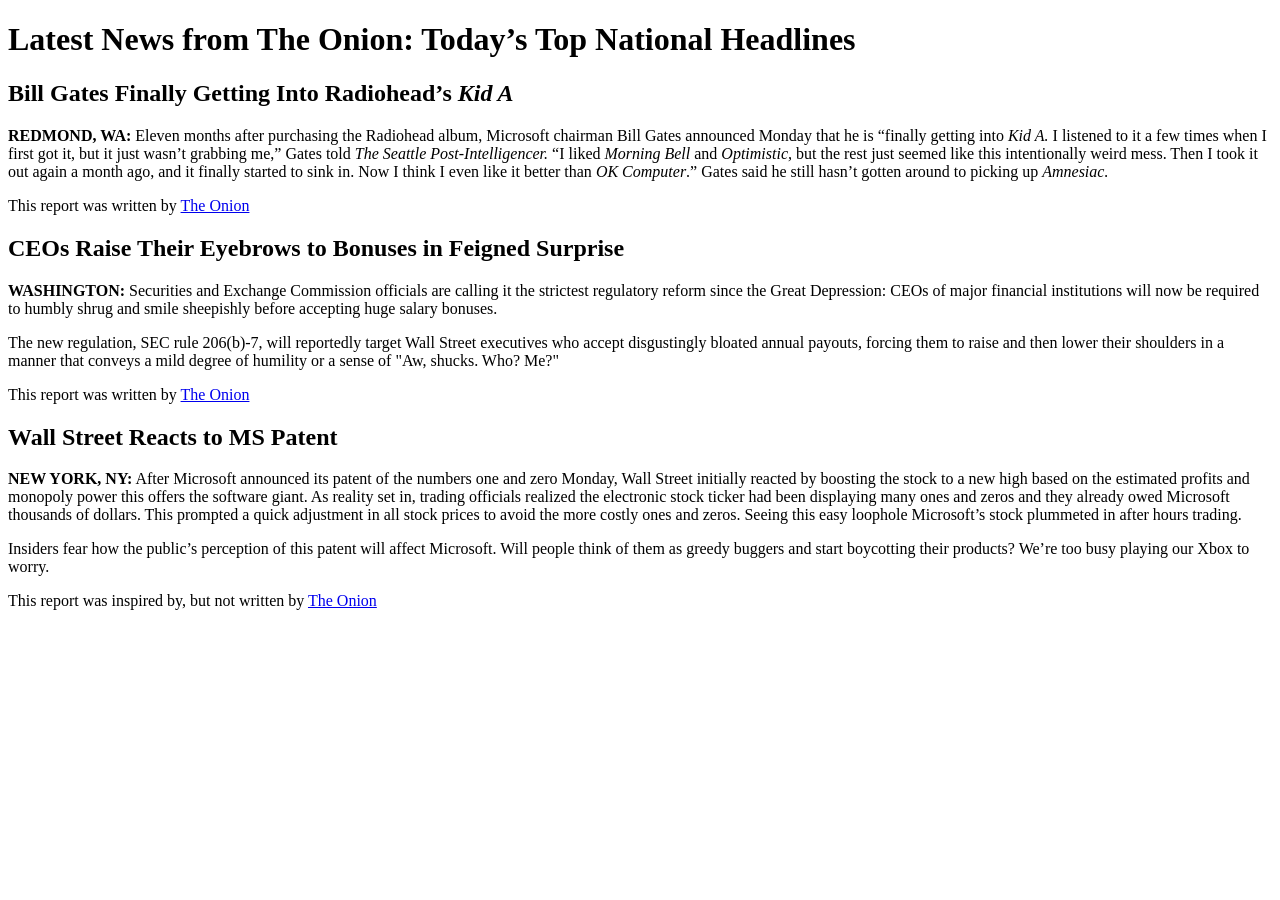
==== day-01/index.html @ 4486b1a7 "init" ====
<!DOCTYPE html>
<html lang="en">
<head>
	<meta charset="UTF-8">
	<title>The Onion - Today’s Top Stories</title>
</head>
<body>
	<h1>
		Latest News from The Onion:
		Today’s Top National Headlines
	</h1>
	
	<h2>Bill Gates Finally Getting Into Radiohead’s <em>Kid A</em></h2>
	<p><strong>REDMOND, WA:</strong> Eleven months after purchasing the Radiohead album, Microsoft chairman Bill Gates announced Monday that he is “finally getting into <em>Kid A.</em> I listened to it a few times when I first got it, but it just wasn’t grabbing me,” Gates told <em>The Seattle Post-Intelligencer.</em> “I liked <em>Morning Bell</em> and <em>Optimistic,</em> but the rest just seemed like this intentionally weird mess. Then I took it out again a month ago, and it finally started to sink in. Now I think I even like it better than <em>OK Computer</em>.” Gates said he still hasn’t gotten around to picking up <em>Amnesiac.</em></p>
	<p>This report was written by <a href="https://www.theonion.com" target="_blank">The Onion</a></p>
	
	<h2>CEOs Raise Their Eyebrows to Bonuses in Feigned Surprise</h2>
	<p><strong>WASHINGTON:</strong> Securities and Exchange Commission officials are calling it the strictest regulatory reform since the Great Depression: CEOs of major financial institutions will now be required to humbly shrug and smile sheepishly before accepting huge salary bonuses.</p>
	<p>The new regulation, SEC rule 206(b)-7, will reportedly target Wall Street executives who accept disgustingly bloated annual payouts, forcing them to raise and then lower their shoulders in a manner that conveys a mild degree of humility or a sense of "Aw, shucks. Who? Me?"</p>
	<p>This report was written by <a href="https://www.theonion.com" target="_blank">The Onion</a></p>
	
	<h2>Wall Street Reacts to MS Patent</h2>
	<p><strong>NEW YORK, NY:</strong> After Microsoft announced its patent of the numbers one and zero Monday, Wall Street initially reacted by boosting the stock to a new high based on the estimated profits and monopoly power this offers the software giant. As reality set in, trading officials realized the electronic stock ticker had been displaying many ones and zeros and they already owed Microsoft thousands of dollars. This prompted a quick adjustment in all stock prices to avoid the more costly ones and zeros. Seeing this easy loophole Microsoft’s stock plummeted in after hours trading.</p>
	<p>Insiders fear how the public’s perception of this patent will affect Microsoft. Will people think of them as greedy buggers and start boycotting their products? We’re too busy playing our Xbox to worry.</p>
	<p>This report was inspired by, but not written by <a href="https://www.theonion.com" target="_blank">The Onion</a></p>
</body>
</html>
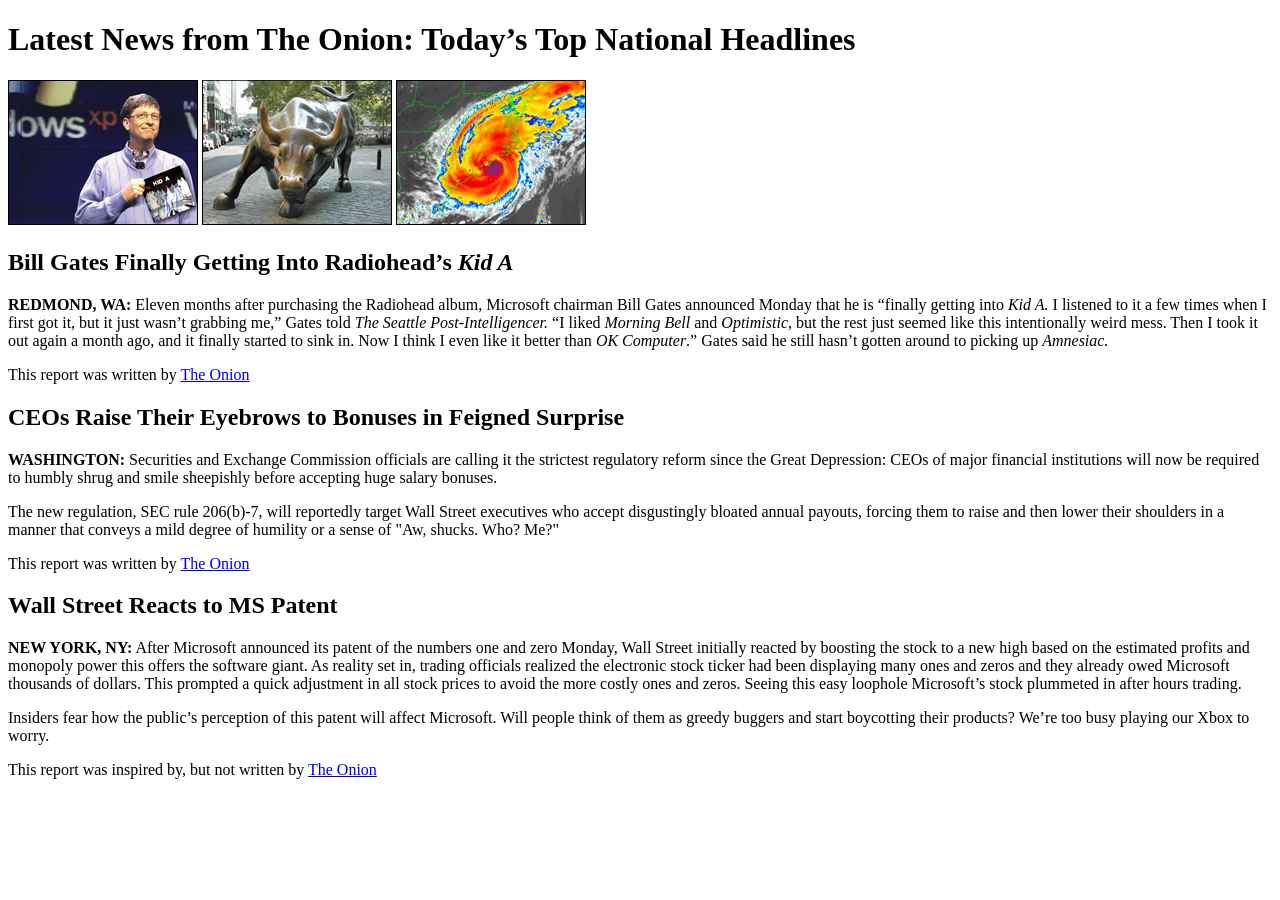
==== commit 65fff7b3: "through lunch" ====
--- a/day-01/index.html
+++ b/day-01/index.html
@@ -1,27 +1,55 @@
 <!DOCTYPE html>
 <html lang="en">
+
 <head>
 	<meta charset="UTF-8">
 	<title>The Onion - Today’s Top Stories</title>
 </head>
+
 <body>
 	<h1>
 		Latest News from The Onion:
 		Today’s Top National Headlines
 	</h1>
-	
+
+	<img src="images/newsthumb-bill-gates.jpg" alt="Bill Gates Looking Smug" height="145" />
+	<img src="images/newsthumb-wall-street-bull.jpg" alt="Wall Street Bull" />
+	<img src="images/newsthumb-hurricane.jpg" alt="A hurricane">
+
+	<!-- img tags need a src and an alt attribute -->
+	<!-- src is where the file we're trying look at lives -->
+	<!-- alt is there for screen readers and to show what broken links should show -->
+	<!-- img tags are INLINE which means they will show up in a line right-to-left like written text -->
+
 	<h2>Bill Gates Finally Getting Into Radiohead’s <em>Kid A</em></h2>
-	<p><strong>REDMOND, WA:</strong> Eleven months after purchasing the Radiohead album, Microsoft chairman Bill Gates announced Monday that he is “finally getting into <em>Kid A.</em> I listened to it a few times when I first got it, but it just wasn’t grabbing me,” Gates told <em>The Seattle Post-Intelligencer.</em> “I liked <em>Morning Bell</em> and <em>Optimistic,</em> but the rest just seemed like this intentionally weird mess. Then I took it out again a month ago, and it finally started to sink in. Now I think I even like it better than <em>OK Computer</em>.” Gates said he still hasn’t gotten around to picking up <em>Amnesiac.</em></p>
+	<p><strong>REDMOND, WA:</strong> Eleven months after purchasing the Radiohead album, Microsoft chairman Bill Gates
+		announced Monday that he is “finally getting into <em>Kid A.</em> I listened to it a few times when I first got
+		it, but it just wasn’t grabbing me,” Gates told <em>The Seattle Post-Intelligencer.</em> “I liked <em>Morning
+			Bell</em> and <em>Optimistic,</em> but the rest just seemed like this intentionally weird mess. Then I took
+		it out again a month ago, and it finally started to sink in. Now I think I even like it better than <em>OK
+			Computer</em>.” Gates said he still hasn’t gotten around to picking up <em>Amnesiac.</em></p>
 	<p>This report was written by <a href="https://www.theonion.com" target="_blank">The Onion</a></p>
-	
+
 	<h2>CEOs Raise Their Eyebrows to Bonuses in Feigned Surprise</h2>
-	<p><strong>WASHINGTON:</strong> Securities and Exchange Commission officials are calling it the strictest regulatory reform since the Great Depression: CEOs of major financial institutions will now be required to humbly shrug and smile sheepishly before accepting huge salary bonuses.</p>
-	<p>The new regulation, SEC rule 206(b)-7, will reportedly target Wall Street executives who accept disgustingly bloated annual payouts, forcing them to raise and then lower their shoulders in a manner that conveys a mild degree of humility or a sense of "Aw, shucks. Who? Me?"</p>
+	<p><strong>WASHINGTON:</strong> Securities and Exchange Commission officials are calling it the strictest regulatory
+		reform since the Great Depression: CEOs of major financial institutions will now be required to humbly shrug and
+		smile sheepishly before accepting huge salary bonuses.</p>
+	<p>The new regulation, SEC rule 206(b)-7, will reportedly target Wall Street executives who accept disgustingly
+		bloated annual payouts, forcing them to raise and then lower their shoulders in a manner that conveys a mild
+		degree of humility or a sense of "Aw, shucks. Who? Me?"</p>
 	<p>This report was written by <a href="https://www.theonion.com" target="_blank">The Onion</a></p>
-	
+
 	<h2>Wall Street Reacts to MS Patent</h2>
-	<p><strong>NEW YORK, NY:</strong> After Microsoft announced its patent of the numbers one and zero Monday, Wall Street initially reacted by boosting the stock to a new high based on the estimated profits and monopoly power this offers the software giant. As reality set in, trading officials realized the electronic stock ticker had been displaying many ones and zeros and they already owed Microsoft thousands of dollars. This prompted a quick adjustment in all stock prices to avoid the more costly ones and zeros. Seeing this easy loophole Microsoft’s stock plummeted in after hours trading.</p>
-	<p>Insiders fear how the public’s perception of this patent will affect Microsoft. Will people think of them as greedy buggers and start boycotting their products? We’re too busy playing our Xbox to worry.</p>
-	<p>This report was inspired by, but not written by <a href="https://www.theonion.com" target="_blank">The Onion</a></p>
+	<p><strong>NEW YORK, NY:</strong> After Microsoft announced its patent of the numbers one and zero Monday, Wall
+		Street initially reacted by boosting the stock to a new high based on the estimated profits and monopoly power
+		this offers the software giant. As reality set in, trading officials realized the electronic stock ticker had
+		been displaying many ones and zeros and they already owed Microsoft thousands of dollars. This prompted a quick
+		adjustment in all stock prices to avoid the more costly ones and zeros. Seeing this easy loophole Microsoft’s
+		stock plummeted in after hours trading.</p>
+	<p>Insiders fear how the public’s perception of this patent will affect Microsoft. Will people think of them as
+		greedy buggers and start boycotting their products? We’re too busy playing our Xbox to worry.</p>
+	<p>This report was inspired by, but not written by <a href="https://www.theonion.com" target="_blank">The Onion</a>
+	</p>
 </body>
+
 </html>
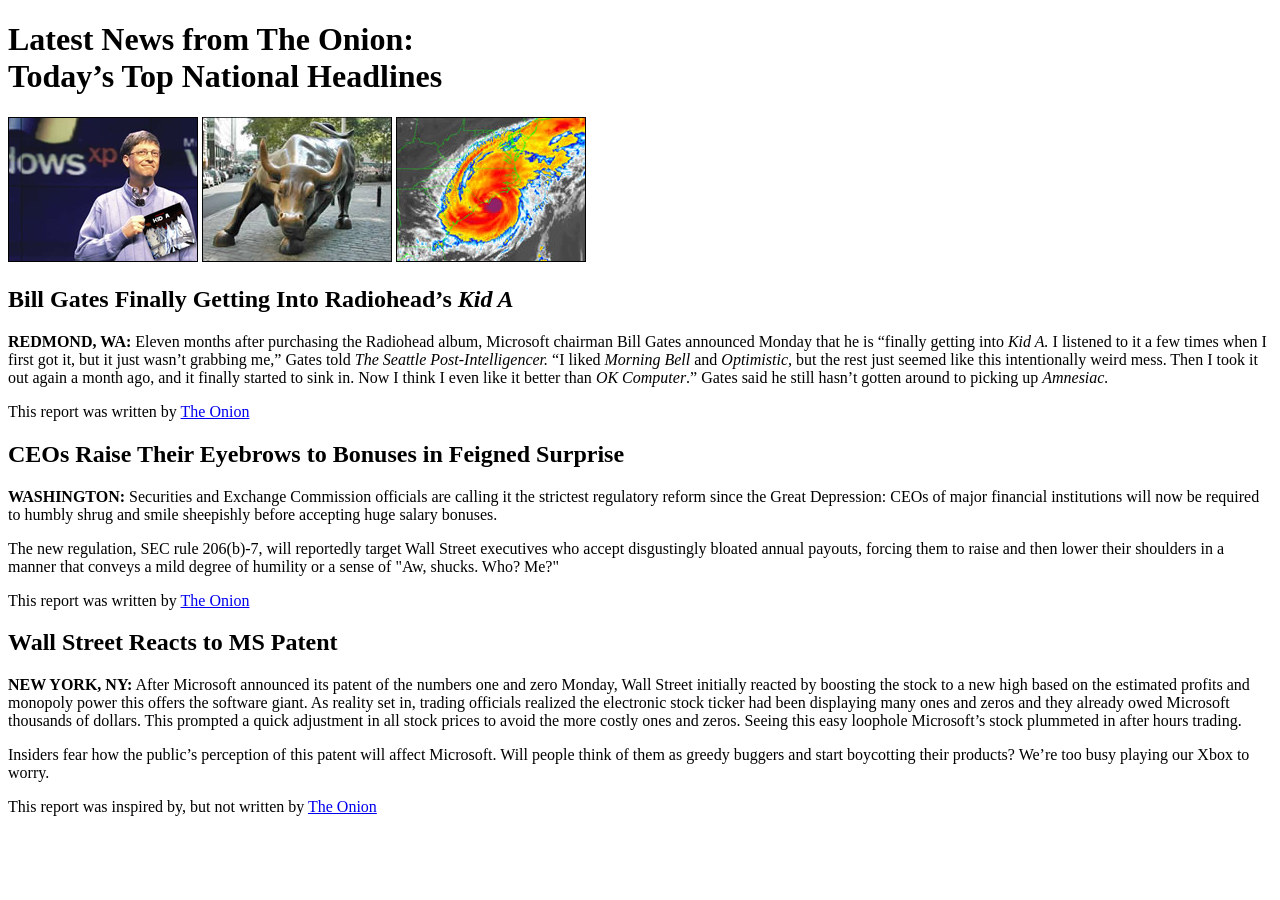
==== commit 1f1a6487: "remove unnecessary files, setup for afternoon lessons" ====
--- a/day-01/index.html
+++ b/day-01/index.html
@@ -8,7 +8,7 @@
 
 <body>
 	<h1>
-		Latest News from The Onion:
+		Latest News from The Onion:<br>
 		Today’s Top National Headlines
 	</h1>
 
